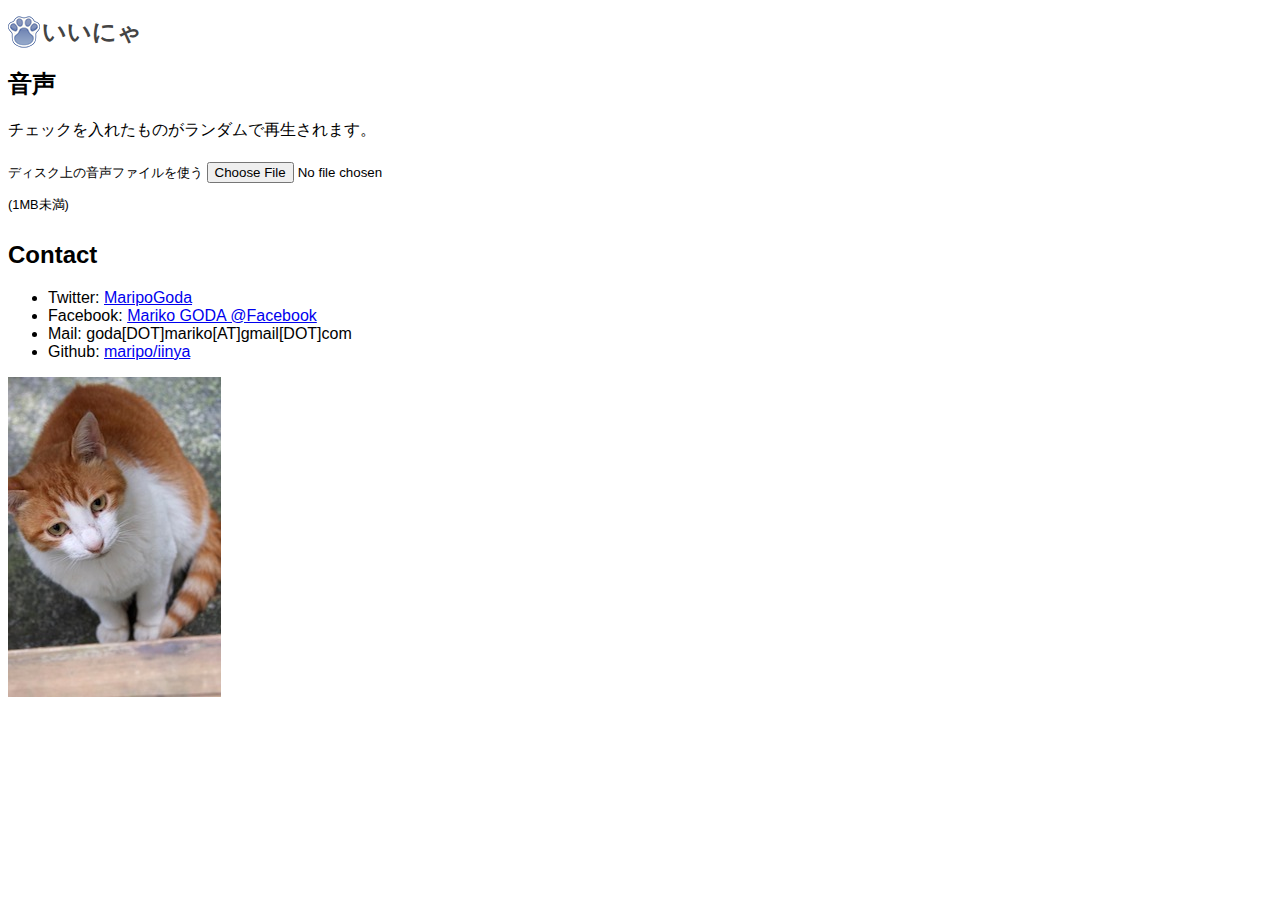
==== pref/index.html @ 7d5cfb9c "バリデーション / 削除機能" ====
<!DOCTYPE HTML PUBLIC "-//W3C//DTD HTML 4.01//EN" "http://www.w3.org/TR/html4/strict.dtd">
<html>
	<head>
		<meta http-equiv="Content-Type" content="text/html; charset=utf-8">
		<script type="text/javascript" src="../src/player.js"></script>
		<script type="text/javascript" src="../src/sound_effect.js"></script>
		<script type="text/javascript" src="../src/file_rw.js"></script>
		<script type="text/javascript" src="../src/config.js"></script>
		<link rel="stylesheet" type="text/css" href="../style/style.css"/>
		<title>Iinya</title>
	</head>
	<body onload="initConfig()">
		<h1>
			いいにゃ
		</h1>
		<h2>
			音声
		</h2>
		<p>
			チェックを入れたものがランダムで再生されます。
		</p>
		<ul id="audio_list">
		</ul>
		<div style="line-height:32px; font-size:80%;">
			ディスク上の音声ファイルを使う <input type="file" id="fileSelector"/>
			<div>
				(1MB未満)
			</div>
			
		</div>
		
		<div>
			<h2>Contact</h2>
			<ul>
				<li>Twitter: <a href="http://twitter.com/MaripoGoda">MaripoGoda</a></li>
				<li>Facebook: <a href="https://www.facebook.com/maripo">Mariko GODA @Facebook</a></li>
				<li>Mail: goda[DOT]mariko[AT]gmail[DOT]com</li>
				<li>Github: <a href="https://github.com/maripo/iinya">maripo/iinya</a></li>
			</ul>
			<div>
				<img src="../img/roux.jpg"/>
			</div>
			
		</div>
	</body>
</html>
---- style/style.css ----
body {
	font-family:sans-serif;
}
h1 {
	background-image:url(../img/icon32.png);
	background-repeat:no-repeat;
	text-indent:34px;
	line-height:32px;
	height:32px;
	color:#444;
	font-size:24px;
}
span.voice_actor {
	font-size:80%;
}
/* Configuration */

/* Audio list */
#audio_list {
	padding:0px;
	margin:0px;
	width:480px;
}
#audio_list li {
	list-style-type:none;
	margin:0px;
	padding:0px;
	position:relative;
	border-top:1px solid #f8f8f8;
	background-color:#f0f0f0;
	border-bottom:1px solid #d8d8d8;
	height:28px;
	clear:left;
}
#audio_list li div.section{
	float:left;
	height:inherit;
	line-height:28px;
}
#audio_list li div.checkSection{
	width:72px;
	text-align:center;
}
#audio_list li div.nameSection{
	width:280px;
}
#audio_list li div.buttonSection{
	width:100px;
	font-size:80%;
	text-align:right;
}
#audio_list li div.section a{
	margin-left:4px;
	height:inherit;
	vertical-align:middle;
}
#audio_list li div.section a img{
	margin-right:4px;
	vertical-align:middle;
}
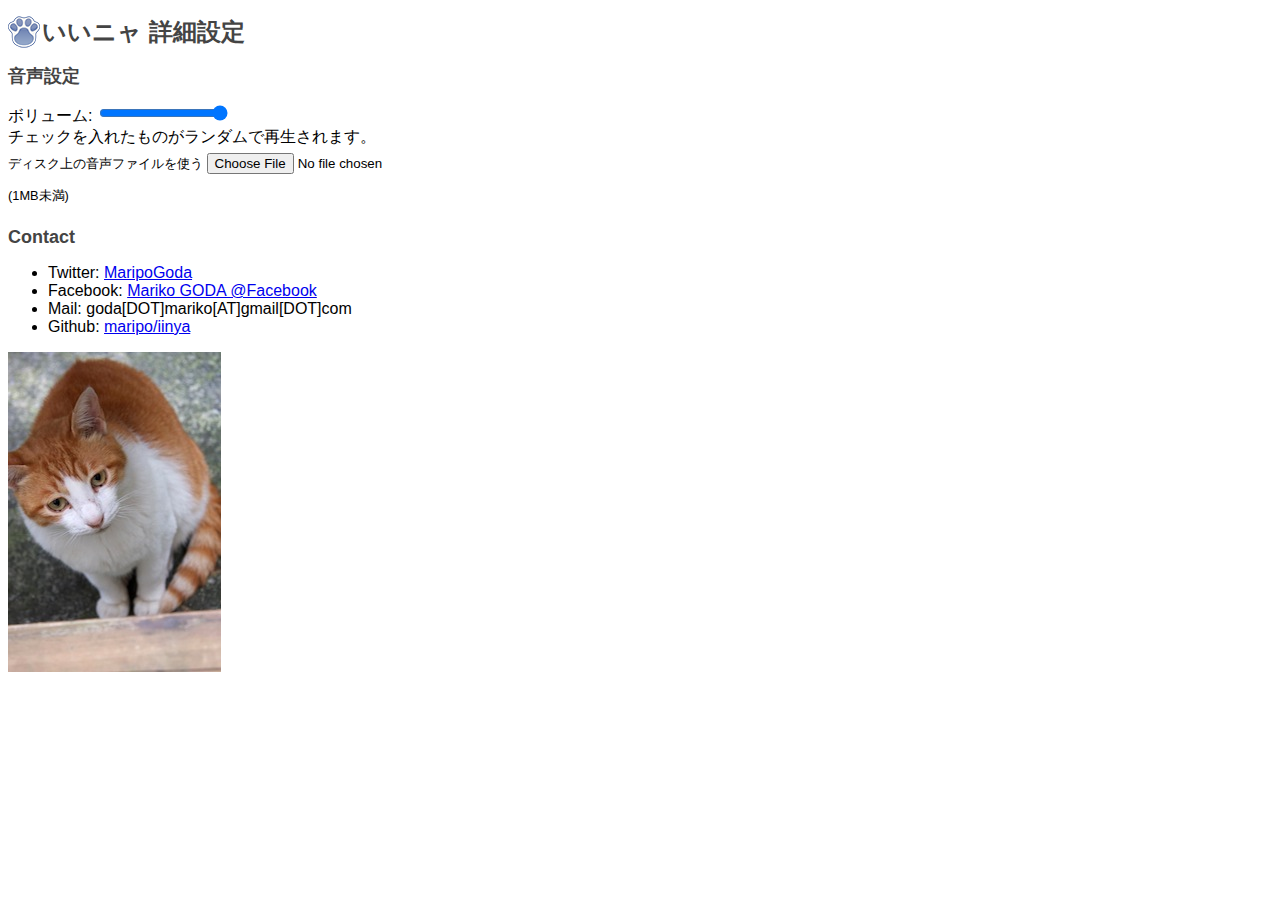
==== commit 57385275: "設定画面にもボリューム追加" ====
--- a/pref/index.html
+++ b/pref/index.html
@@ -11,14 +11,18 @@
 	</head>
 	<body onload="initConfig()">
 		<h1>
-			いいにゃ
+			いいニャ 詳細設定
 		</h1>
 		<h2>
-			音声
+			音声設定
 		</h2>
-		<p>
+		<div>
+			ボリューム: <input type="range" id="masterVolume" min="0" max="100" value="100" />
+		</div>
+		
+		<div>
 			チェックを入れたものがランダムで再生されます。
-		</p>
+		</div>
 		<ul id="audio_list">
 		</ul>
 		<div style="line-height:32px; font-size:80%;">
--- a/style/style.css
+++ b/style/style.css
@@ -9,6 +9,10 @@
 	height:32px;
 	color:#444;
 	font-size:24px;
+}
+h2 {
+	color:#444;
+	font-size:18px;
 }
 span.voice_actor {
 	font-size:80%;
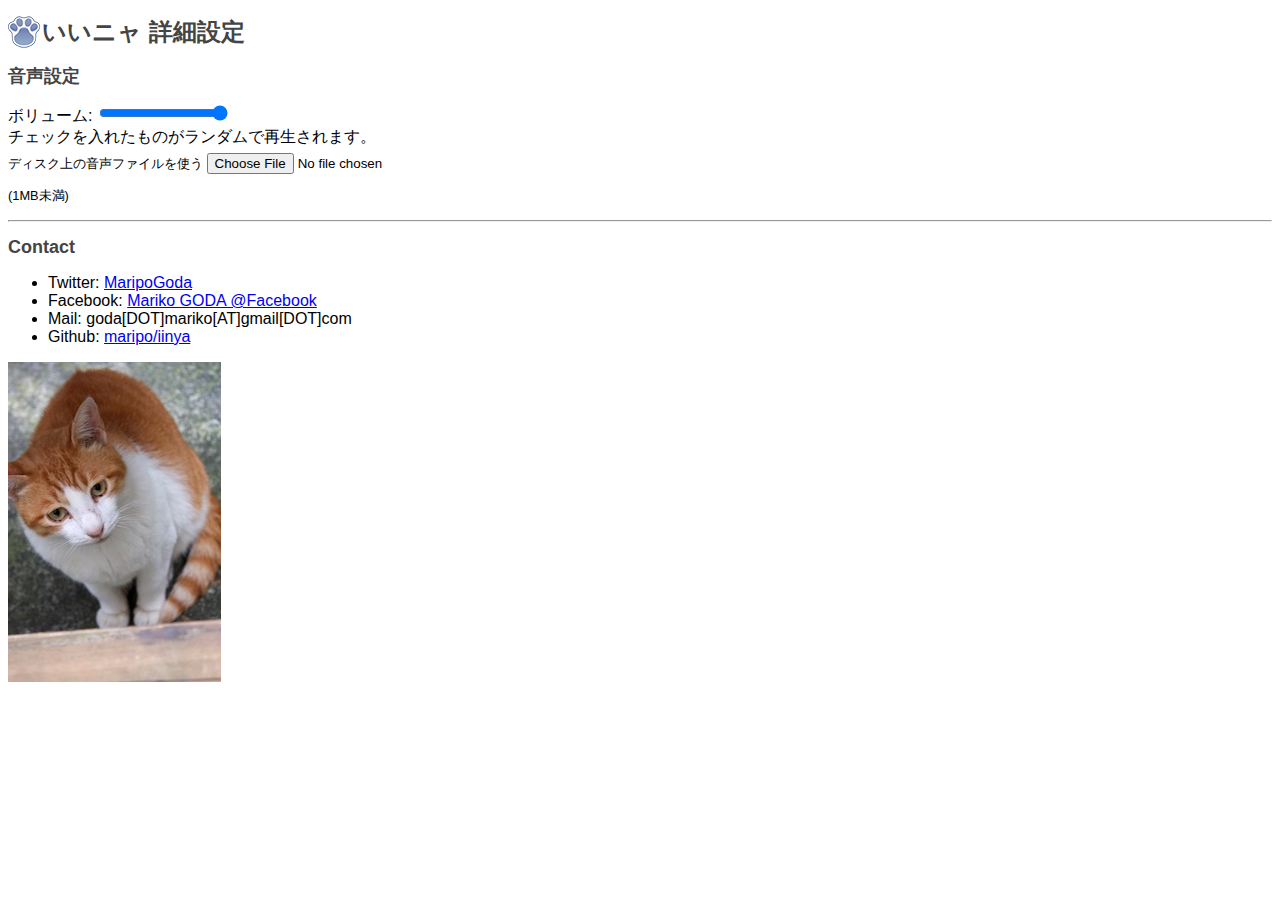
==== commit 6fed66ff: "Add <hr/> tag" ====
--- a/pref/index.html
+++ b/pref/index.html
@@ -19,7 +19,6 @@
 		<div>
 			ボリューム: <input type="range" id="masterVolume" min="0" max="100" value="100" />
 		</div>
-		
 		<div>
 			チェックを入れたものがランダムで再生されます。
 		</div>
@@ -33,6 +32,7 @@
 			
 		</div>
 		
+		<hr/>
 		<div>
 			<h2>Contact</h2>
 			<ul>
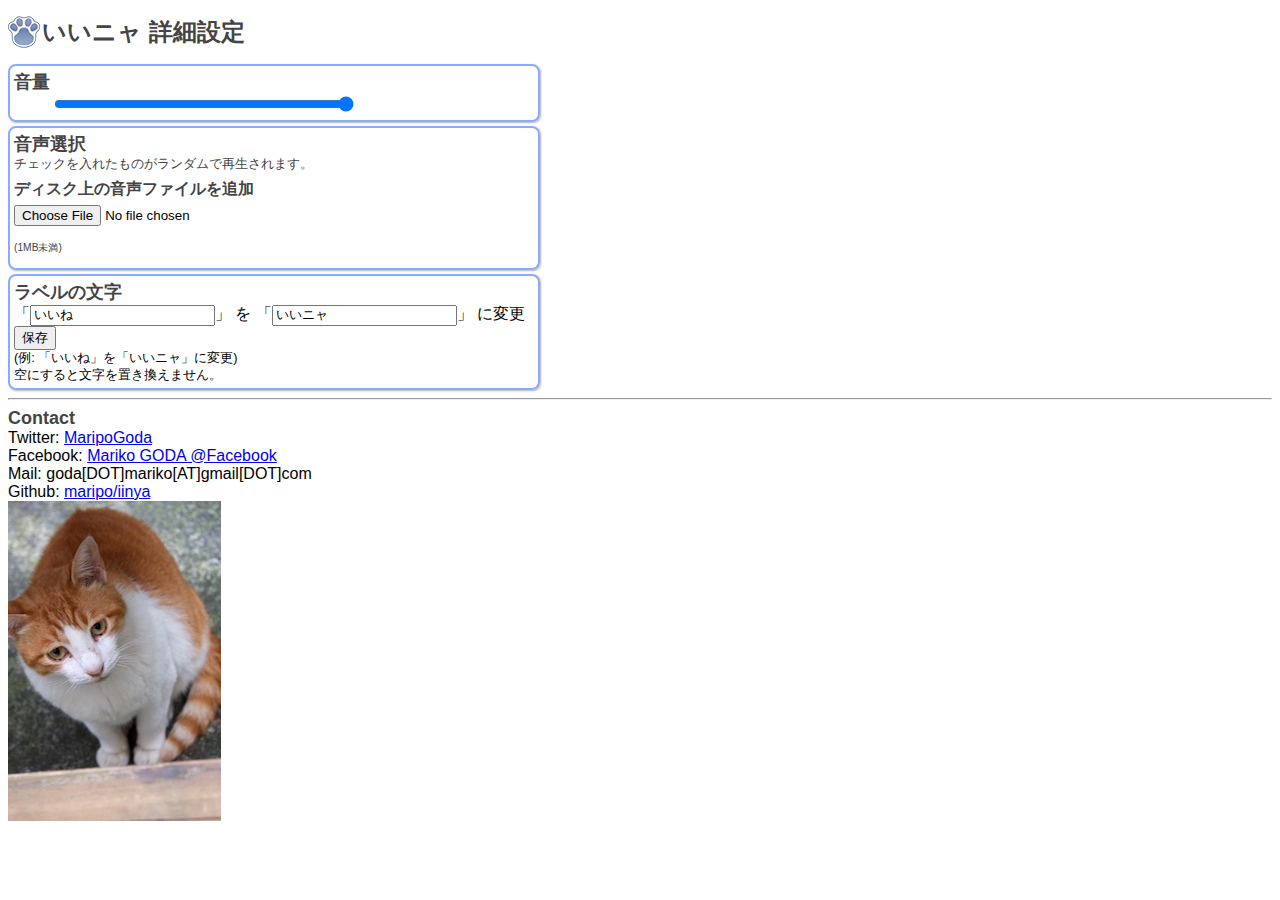
==== commit 956fea45: "ラベル設定を保存できるようにしたよ" ====
--- a/pref/index.html
+++ b/pref/index.html
@@ -13,26 +13,51 @@
 		<h1>
 			いいニャ 詳細設定
 		</h1>
-		<h2>
-			音声設定
-		</h2>
-		<div>
-			ボリューム: <input type="range" id="masterVolume" min="0" max="100" value="100" />
+		<!-- Volume Settings -->
+		<div class="configSection">
+			<h2>
+				音量
+			</h2>
+			<div>
+				<input type="range" id="masterVolume" min="0" max="100" value="100" style="width:300px;margin-left:40px;" />
+			</div>
 		</div>
-		<div>
-			チェックを入れたものがランダムで再生されます。
+		<!-- Audio Settings -->
+		<div class="configSection">
+			<h2>音声選択</h2>
+			<p>
+				チェックを入れたものがランダムで再生されます。
+			</p>
+			<ul id="audio_list">
+			</ul>
+			<h3>ディスク上の音声ファイルを追加</h3>
+			<div style="line-height:32px; font-size:80%;">
+				 <input type="file" id="fileSelector"/>
+				<p>
+					(1MB未満)
+				</p>
+				
+			</div>
 		</div>
-		<ul id="audio_list">
-		</ul>
-		<div style="line-height:32px; font-size:80%;">
-			ディスク上の音声ファイルを使う <input type="file" id="fileSelector"/>
+		<!-- Label Settings -->
+		<div class="configSection">
+			<h2>ラベルの文字</h2>
 			<div>
-				(1MB未満)
+				「<input id="labelFrom"/>」
+				を
+				「<input id="labelTo"/>」
+				に変更
+				<input type="button" value="保存" id="labelSave"/>
 			</div>
-			
+			<div style="font-size:80%">
+				(例: 「いいね」を「いいニャ」に変更)<br/>
+				空にすると文字を置き換えません。
+			</div>
 		</div>
 		
 		<hr/>
+		
+		<!-- Credit -->
 		<div>
 			<h2>Contact</h2>
 			<ul>
--- a/style/style.css
+++ b/style/style.css
@@ -1,3 +1,9 @@
+/* reset */
+h2, h3, p, ul, li {
+	margin:0px;
+	padding:0px;
+
+}
 body {
 	font-family:sans-serif;
 }
@@ -14,21 +20,35 @@
 	color:#444;
 	font-size:18px;
 }
+h3 {
+	color:#444;
+	font-size:16px;
+}
+p {
+	color:#444;
+	font-size:80%;
+}
 span.voice_actor {
 	font-size:80%;
 }
 /* Configuration */
+div.configSection {
+	border: 2px solid #8af;
+	border-radius:8px;
+	margin-bottom:4px;
+	padding:4px;
+	width:520px;
+	-webkit-box-shadow: 1px 1px 2px rgba(0,0,0,0.3);
+}
 
 /* Audio list */
 #audio_list {
-	padding:0px;
-	margin:0px;
 	width:480px;
+	margin-left:6px;
+	margin-bottom:6px;
 }
 #audio_list li {
 	list-style-type:none;
-	margin:0px;
-	padding:0px;
 	position:relative;
 	border-top:1px solid #f8f8f8;
 	background-color:#f0f0f0;
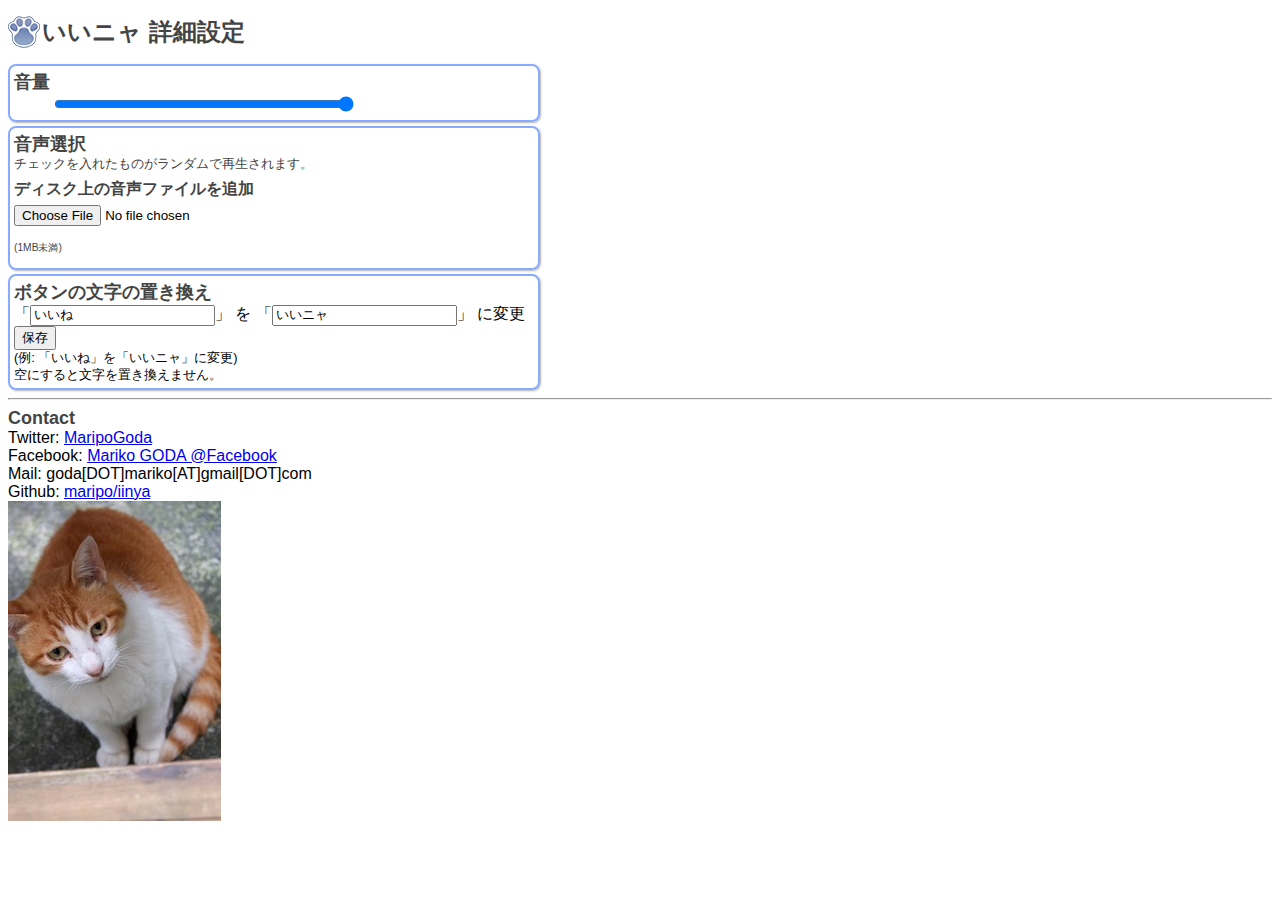
==== commit fead2a77: "バックグラウンドとの通信" ====
--- a/pref/index.html
+++ b/pref/index.html
@@ -41,7 +41,7 @@
 		</div>
 		<!-- Label Settings -->
 		<div class="configSection">
-			<h2>ラベルの文字</h2>
+			<h2>ボタンの文字の置き換え</h2>
 			<div>
 				「<input id="labelFrom"/>」
 				を
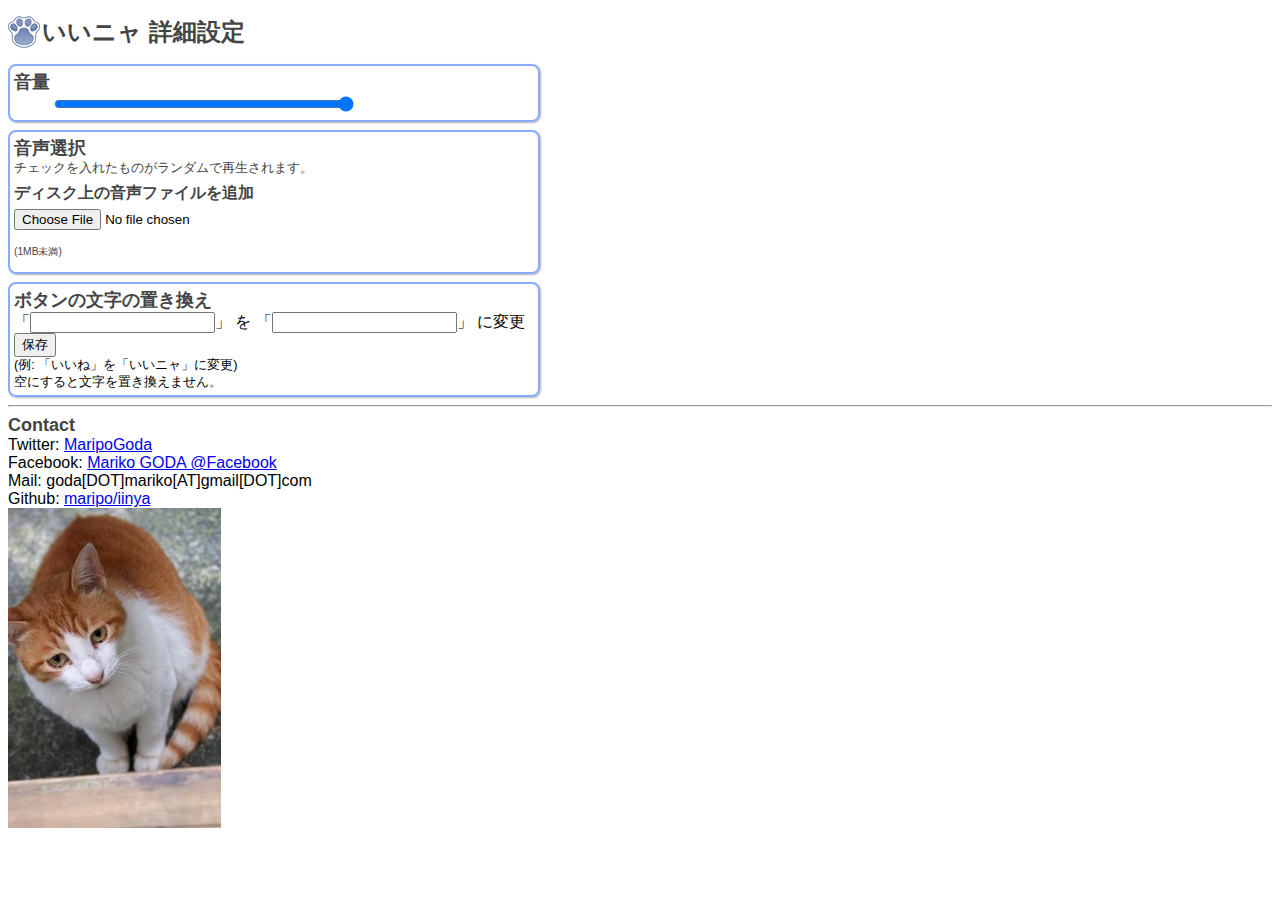
==== commit 33d173b2: "manifest.json v1->v2 migration" ====
--- a/pref/index.html
+++ b/pref/index.html
@@ -9,7 +9,7 @@
 		<link rel="stylesheet" type="text/css" href="../style/style.css"/>
 		<title>Iinya</title>
 	</head>
-	<body onload="initConfig()">
+	<body>
 		<h1>
 			いいニャ 詳細設定
 		</h1>
--- a/style/style.css
+++ b/style/style.css
@@ -35,7 +35,7 @@
 div.configSection {
 	border: 2px solid #8af;
 	border-radius:8px;
-	margin-bottom:4px;
+	margin-bottom:8px;
 	padding:4px;
 	width:520px;
 	-webkit-box-shadow: 1px 1px 2px rgba(0,0,0,0.3);
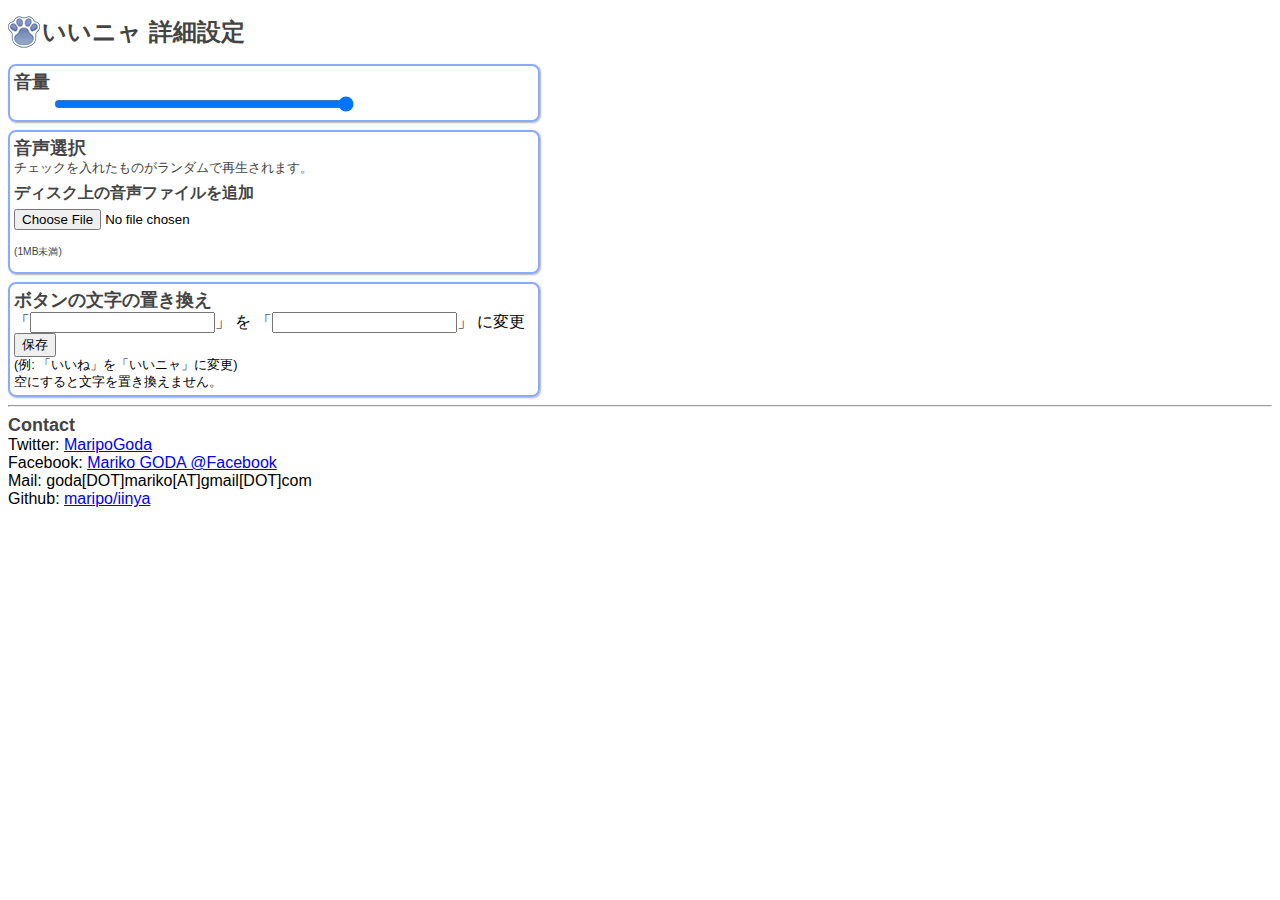
==== commit 209e6f4c: "Add random cat logic" ====
--- a/pref/index.html
+++ b/pref/index.html
@@ -67,7 +67,7 @@
 				<li>Github: <a href="https://github.com/maripo/iinya">maripo/iinya</a></li>
 			</ul>
 			<div>
-				<img src="../img/roux.jpg"/>
+				<img id="random_cat"/>
 			</div>
 			
 		</div>
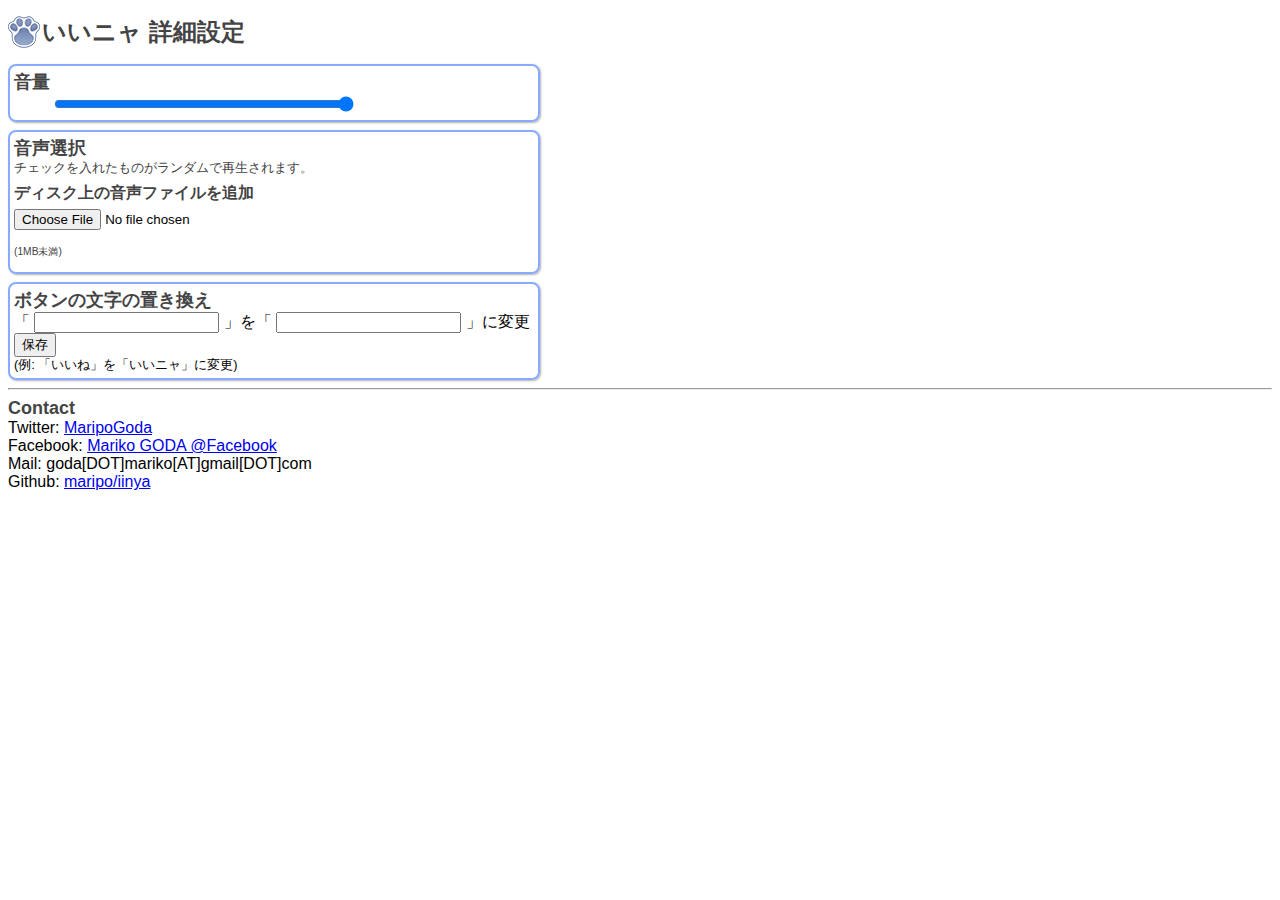
==== commit 6e6561d6: "Localize pref/index.html" ====
--- a/pref/index.html
+++ b/pref/index.html
@@ -5,17 +5,18 @@
 		<script type="text/javascript" src="../src/player.js"></script>
 		<script type="text/javascript" src="../src/sound_effect.js"></script>
 		<script type="text/javascript" src="../src/file_rw.js"></script>
+		<script type="text/javascript" src="../src/i18n.js"></script>
 		<script type="text/javascript" src="../src/config.js"></script>
 		<link rel="stylesheet" type="text/css" href="../style/style.css"/>
 		<title>Iinya</title>
 	</head>
 	<body>
-		<h1>
+		<h1 class="iinya_localize_titlePref">
 			いいニャ 詳細設定
 		</h1>
 		<!-- Volume Settings -->
 		<div class="configSection">
-			<h2>
+			<h2 class="iinya_localize_volume">
 				音量
 			</h2>
 			<div>
@@ -24,16 +25,16 @@
 		</div>
 		<!-- Audio Settings -->
 		<div class="configSection">
-			<h2>音声選択</h2>
-			<p>
+			<h2 class="iinya_localize_voices">音声選択</h2>
+			<p class="iinya_localize_random">
 				チェックを入れたものがランダムで再生されます。
 			</p>
 			<ul id="audio_list">
 			</ul>
-			<h3>ディスク上の音声ファイルを追加</h3>
+			<h3 class="iinya_localize_localFile">ディスク上の音声ファイルを追加</h3>
 			<div style="line-height:32px; font-size:80%;">
 				 <input type="file" id="fileSelector"/>
-				<p>
+				<p class="iinya_localize_fileSizeLimit">
 					(1MB未満)
 				</p>
 				
@@ -41,17 +42,17 @@
 		</div>
 		<!-- Label Settings -->
 		<div class="configSection">
-			<h2>ボタンの文字の置き換え</h2>
+			<h2 class="iinya_localize_replace">ボタンの文字の置き換え</h2>
 			<div>
-				「<input id="labelFrom"/>」
-				を
-				「<input id="labelTo"/>」
-				に変更
-				<input type="button" value="保存" id="labelSave"/>
+				<span class="iinya_localize_replace1">「</span>
+				<input id="labelFrom"/>
+				<span class="iinya_localize_replace2">」を「</span>
+				<input id="labelTo"/>
+				<span class="iinya_localize_replace3">」に変更</span>
+				<input type="button" value="保存" id="labelSave" class="iinya_localize_save"/>
 			</div>
 			<div style="font-size:80%">
-				(例: 「いいね」を「いいニャ」に変更)<br/>
-				空にすると文字を置き換えません。
+				<span class="iinya_localize_example">(例: 「いいね」を「いいニャ」に変更)</span>
 			</div>
 		</div>
 		
